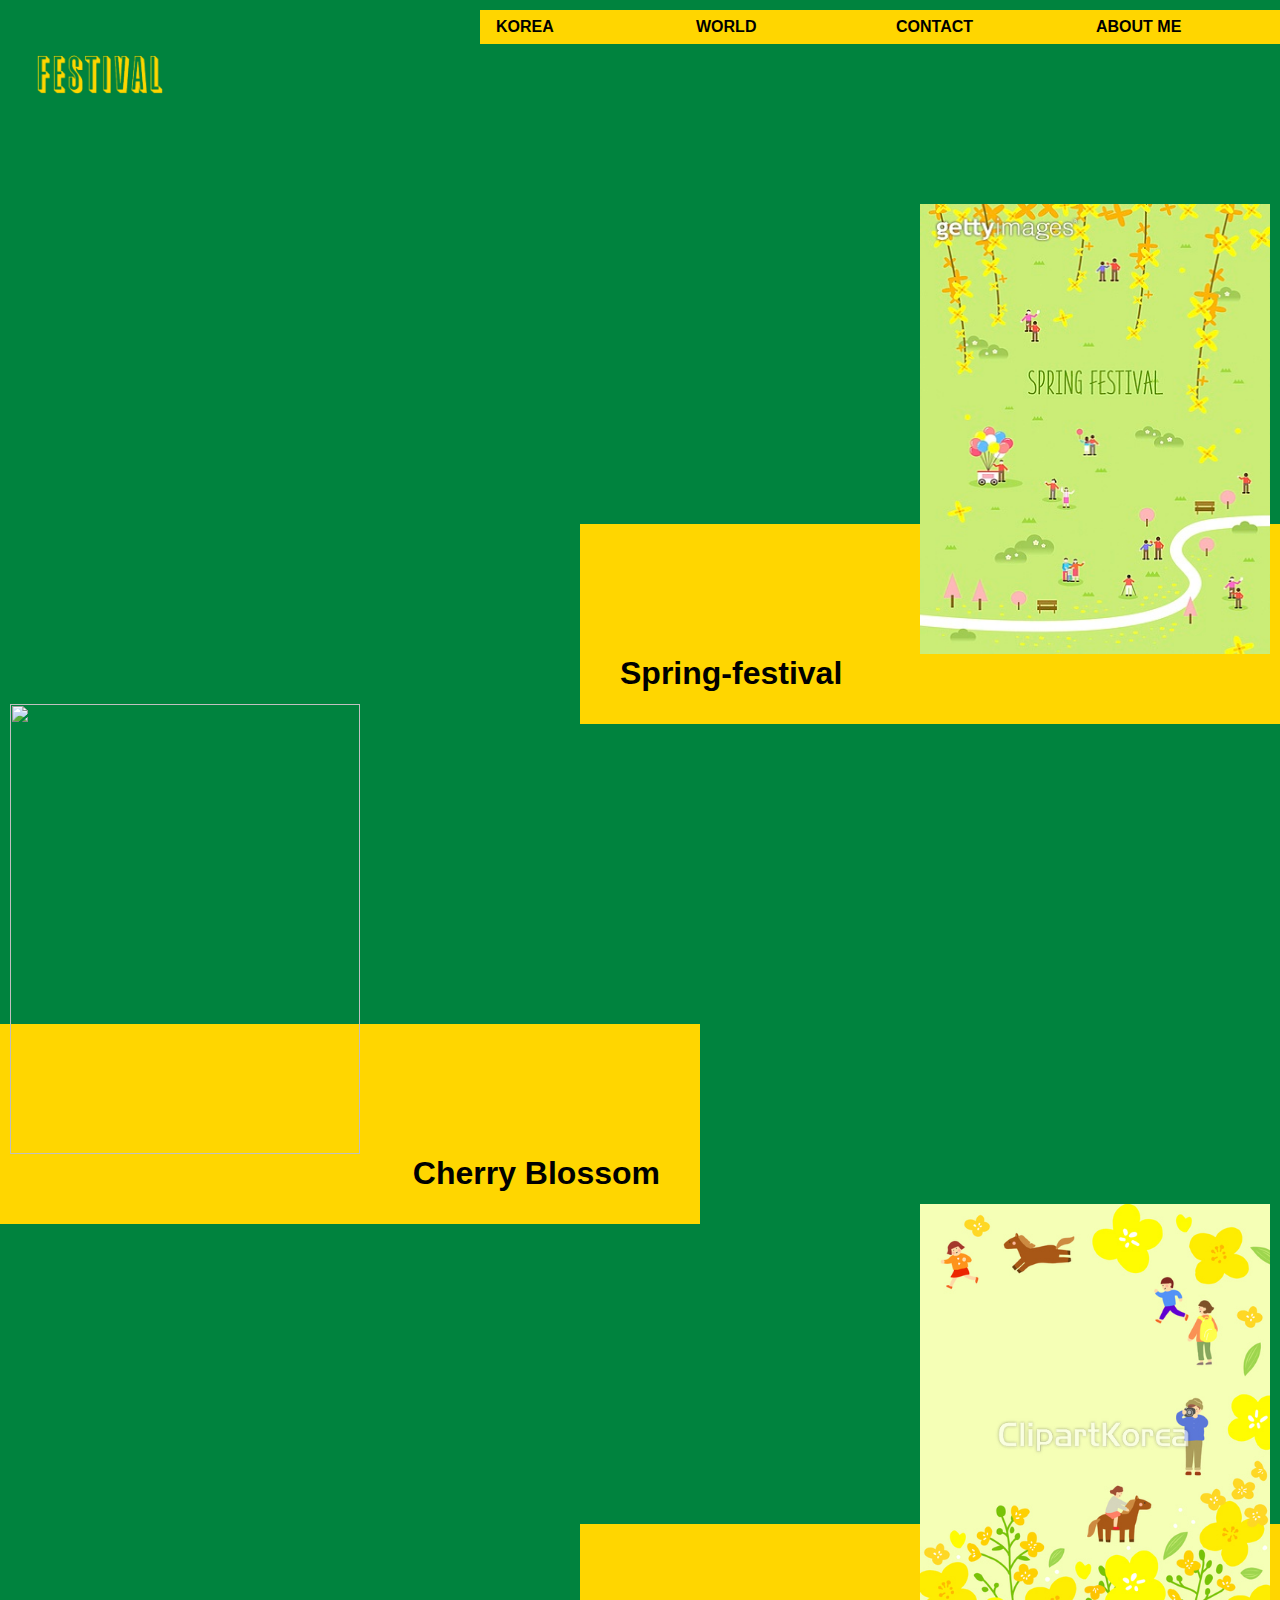
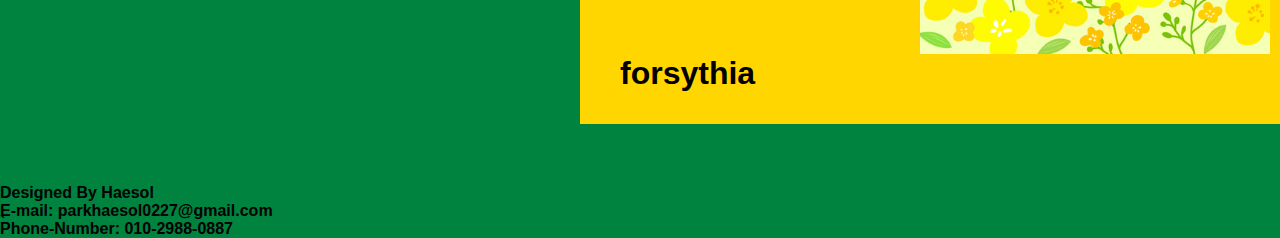
==== index.html @ 8d855e97 "First page" ====
<!DOCTYPE html>
<html lang="en">
<head>
    <meta charset="UTF-8">
    <meta name="viewport" content="width=device-width, initial-scale=1.0">
    <link rel="stylesheet" type="text/css" href="style.css" />
    <title>festival introduce</title>
    
</head>
<body>
   <div class="menu"> 
      <a href="index.html">
      <img class="logo" src ="logo.PNG" >
       </a>
       

        <ul class="navi">

        <li><a href="about_me.html">ABOUT ME</a></li>
       
        <li><a href="contact.html">CONTACT</a></li>
       
        <li><a href="world.html">WORLD</a></li>
       
        <li><a href="korea.html">KOREA</a></li>
       
       </ul>

    </div>
    
    
    <div class="light-wrapper">
        <img class="light" src="spring.jpg">
        
        <div class="rectangle">
            <p class="one">Spring-festival</p>
        </div>  
    </div>
   


    <div class="flower-wrapper">
        <img class="flower" src="spring3.jpg.">
        
        <div class="black-rectangle">
            <p class="two">
                Cherry Blossom</p>
        </div>  
    </div>
    
    <div class="winter-wrapper">
        <img class="winter" src="spring4.jpg">
        
        <div class="yellow-rectangle">
            <p class="three">
                
        forsythia</p>
        </div>  
    </div>
    

    
    <div class="foot">
        Designed By Haesol
        <br>E-mail: parkhaesol0227@gmail.com
        <br>Phone-Number: 010-2988-0887

    </div>
    
</body>`
</html>
---- style.css ----
body{
    background-color: #00833e;
    margin: 0;
    padding: 0;
    font-family: Sequel\ 95,sans-serif;
    font-weight: bold;
    font-style: normal;
    margin-top: 0;


}

.navi {
     list-style-type:none; 
     margin:0; 
     padding:0;
     margin-top: 10px;
     position: fixed;
     right: 0;
     top:0;
     z-index: 2;
    }

.navi li a {
    display: block; color: #000; padding: 8px 16px; text-decoration: none; 
}

.navi li a:hover 
{background:#ffeb87; color:#A66D05;}

.navi li 
{width:200px; float: right; background:#FFD600}

.menu{
    display: flex; 
    align-items: center;
    justify-content: space-between;
}
.logo{
    width: 150px; height: 150px;
    margin-left: 25px;
}

.light-wrapper{
    margin-top: 50px;
    position: relative;
    height: 500px;
}
.light{
    position: absolute;
    width: 350px; 
    height: 450px;
    right:10px;
    z-index:0;

}
.rectangle {
    position: absolute;
    width: 700px;
    height: 200px;
    background: #FFD600;
    margin-left:1000px;
    right: 0;
    top: 320px;
    z-index: -1;
    
  }
  .one{
      position: absolute;
      bottom: 0;
      left: 40px;
      font-size: 2rem;
  }


.flower-wrapper{
    height: 500px;
    position: relative;

}
.flower{
    position: absolute;
    width: 350px; 
    height: 450px;
    left:10px;
    z-index:0;

}
  .two{
    position: absolute;
      bottom: 0;
      right: 40px;
      font-size: 2rem;

}


.black-rectangle {
    position: absolute;
    width: 700px;
    height: 200px;
    background: #FFD600;

    left: 0;
    top: 320px;
    z-index: -1;
    
  }

  .winter-wrapper{
    height: 500px;
    position: relative;

}
.winter{
    position: absolute;
    width: 350px; 
    height: 450px;
    right:10px;
    z-index:0;

}
  .three{
    position: absolute;
      bottom: 0;
      left: 40px;
      font-size: 2rem;

}


.yellow-rectangle {
    position: absolute;
    width: 700px;
    height: 200px;
    background: #FFD600;

    right: 0;
    top: 320px;
    z-index: -1;
    
  }
  
  .date-wrapper{
    margin-top: 50px;
    position: relative;
    height: 500px;
}
.date{
    position: absolute;
    width: 350px; 
    height: 400px;
    right:10px;
    z-index:0;

}
.date-rectangle {
    position: absolute;
    width: 900px;
    height: 250px;
    background: #FFD600;
    margin-left:1000px;
    right: 0;
    top: 200px;
    z-index: -1;
    
  }
  .four{
      
        margin-top:30px;
      bottom: 0;
      margin-left: 40px;
      font-size: 16px;
      color:#000000;
  }

  .foot
  {
      margin-top:5em;
        height:1.9em
        
  }
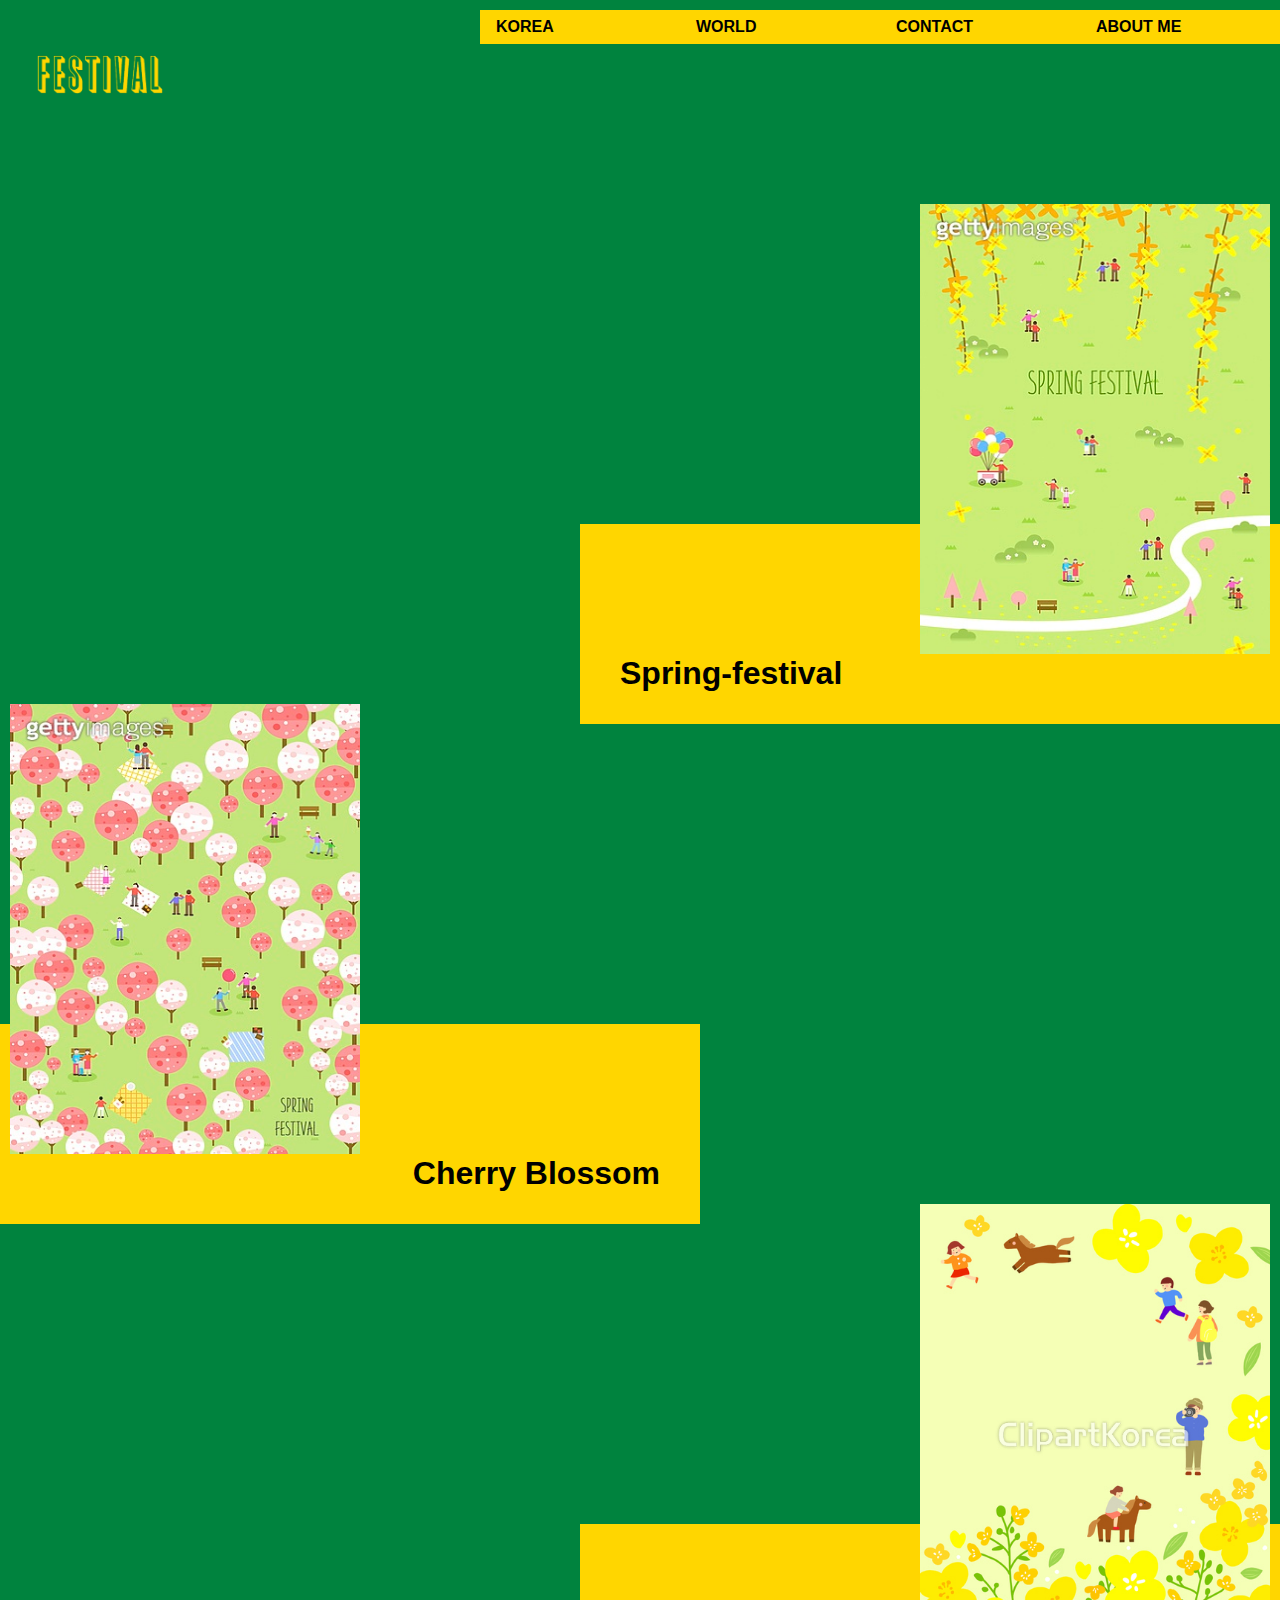
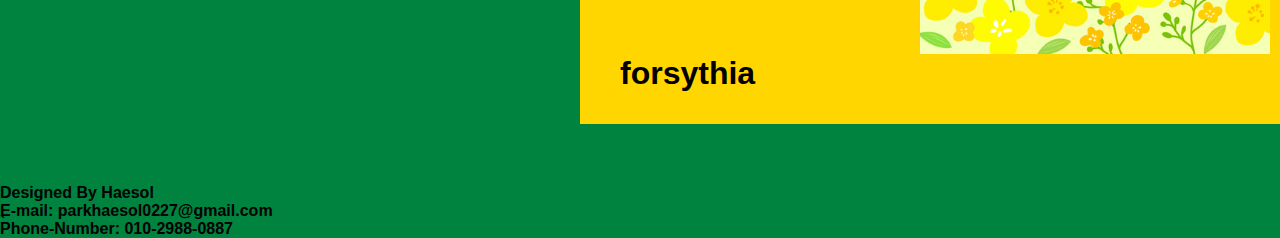
==== commit c3c76582: ". delete" ====
--- a/index.html
+++ b/index.html
@@ -40,7 +40,7 @@
 
 
     <div class="flower-wrapper">
-        <img class="flower" src="spring3.jpg.">
+        <img class="flower" src="spring3.jpg">
         
         <div class="black-rectangle">
             <p class="two">
@@ -68,4 +68,4 @@
     </div>
     
 </body>`
-</html>+</html>
